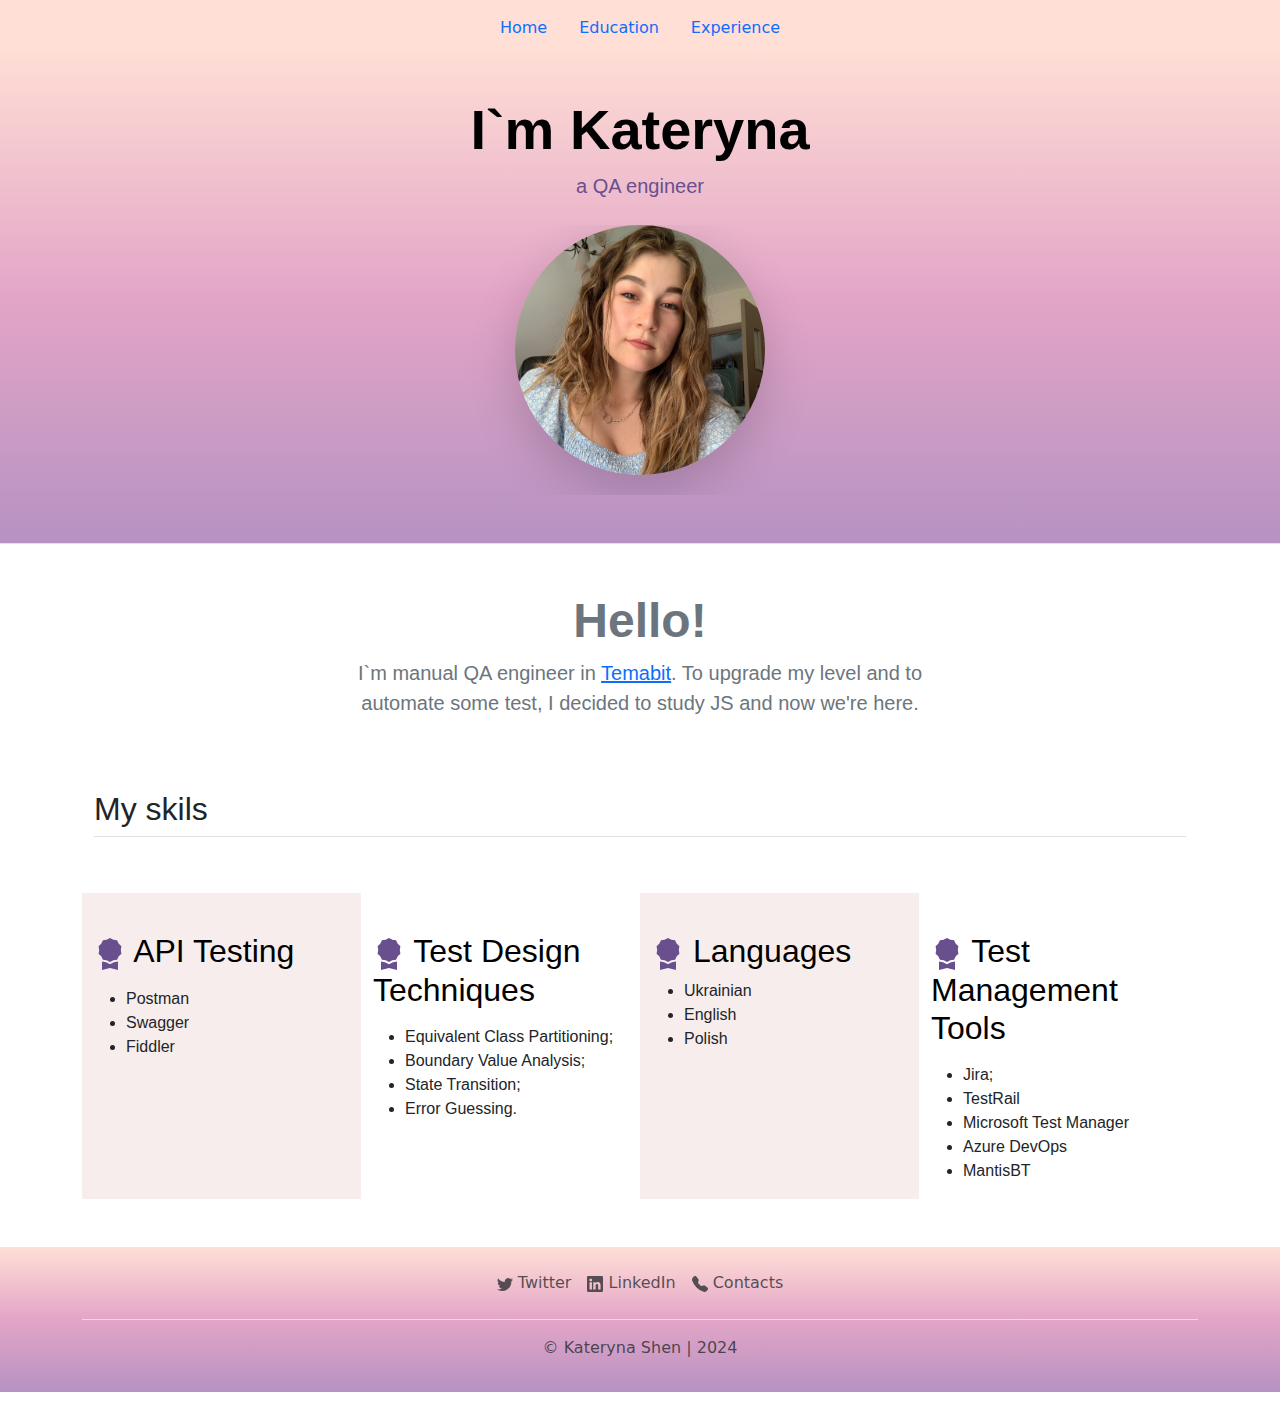
==== index.html @ a89e01e5 "Add files via upload" ====
<!DOCTYPE html>
<html lang="en">
<head>
    <meta charset="UTF-8">
    <meta name="viewport" content="width=device-width, initial-scale=1.0">
    <link href="https://cdn.jsdelivr.net/npm/bootstrap@5.3.3/dist/css/bootstrap.min.css" rel="stylesheet" integrity="sha384-QWTKZyjpPEjISv5WaRU9OFeRpok6YctnYmDr5pNlyT2bRjXh0JMhjY6hW+ALEwIH" crossorigin="anonymous">
    <link rel="stylesheet" href="./style.css">
    <link rel="stylesheet" href="https://fonts.googleapis.com/css?family=OpenSans">

    <title>Shen Kateryna</title>
</head>
<body>

    <div class="navigation">
        <header class="d-flex justify-content-sm-center pt-2">
          <ul class="nav nav-pills">
            <li class="nav-item"><a href="#\http://127.0.0.1:3000/c:/k.shen/html+JS/proPortfolio/index1.html" class="nav-link" aria-current="page">Home</a></li>
            <li class="nav-item"><a href="#" class="nav-link">Education</a></li>
            <li class="nav-item"><a href="#" class="nav-link">Experience</a></li>
          </ul>
        </header>
      </div>


    <section id = 'header'>
        <div class="px-4 py-5 text-center border-bottom">
            <h1 class="display-4 fw-bold text-body-emphasis">I`m Kateryna</h1>
            <div class="col-lg-6 mx-auto">
              <p class="lead mb-4">a QA engineer</p>
              <div class="d-grid gap-2 d-sm-flex justify-content-sm-center ">
              </div>
            </div>
            <div class="overflow-hidden" style="max-height: 30vh;">
                <div class="container px-5 ">
                  <img id = "main_photo" src="./images/main photo.jpg" class="img-fluid shadow-lg mb-5" alt="Example image" width="250" height="250" loading="lazy">
                </div>
              </div>
          </div>
    </section>
  
    <section id = "info">
        <div class="bg-white text-secondary px-4 text-center">
            <div class="py-5">
              <h2 class="display-5 fw-bold">Hello!</h2>
              <div class="col-lg-6 mx-auto">
                <p class="fs-5 mb-4">I`m manual QA engineer in <a href="https://careers.temabit.com/">Temabit</a>.
                    To upgrade my level and to automate some test, I decided to study JS and now we're here.</p>
                <div class="d-grid gap-2 d-sm-flex justify-content-sm-center">
                </div>
              </div>
            </div>
          </div>
    </section>

    <section id="education">
        <div class="container px-4" id="featured-3">
            <h2 class="pb-2 border-bottom">My skils</h2>
            <div class="row g-4 py-5 row-cols-1 row-cols-lg-4">
              <div class="feature col education1">
                <div class="feature-icon d-inline-flex align-items-center justify-content-center bg-gradient fs-2 my-3">
                </div>
                <h3 class="fs-2 text-body-emphasis">
                    <svg xmlns="http://www.w3.org/2000/svg" width="32" height="32" fill="#694F8E" class="bi bi-award-fill" viewBox="0 0 16 16">
                        <path d="m8 0 1.669.864 1.858.282.842 1.68 1.337 1.32L13.4 6l.306 1.854-1.337 1.32-.842 1.68-1.858.282L8 12l-1.669-.864-1.858-.282-.842-1.68-1.337-1.32L2.6 6l-.306-1.854 1.337-1.32.842-1.68L6.331.864z"/>
                        <path d="M4 11.794V16l4-1 4 1v-4.206l-2.018.306L8 13.126 6.018 12.1z"/>
                      </svg>
                    API Testing</h3>
                <p> 
                    <ul>
                        <li>Postman</li>
                        <li>Swagger</li>
                        <li>Fiddler</li>
                    </ul>
                </p>
                </a>
              </div>
              <div class="feature col">
                <div class="feature-icon d-inline-flex align-items-center justify-content-center bg-gradient fs-2 my-3">
                </div>
                <h3 class="fs-2 text-body-emphasis">
                    <svg xmlns="http://www.w3.org/2000/svg" width="32" height="32" fill="#694F8E" class="bi bi-award-fill" viewBox="0 0 16 16">
                        <path d="m8 0 1.669.864 1.858.282.842 1.68 1.337 1.32L13.4 6l.306 1.854-1.337 1.32-.842 1.68-1.858.282L8 12l-1.669-.864-1.858-.282-.842-1.68-1.337-1.32L2.6 6l-.306-1.854 1.337-1.32.842-1.68L6.331.864z"/>
                        <path d="M4 11.794V16l4-1 4 1v-4.206l-2.018.306L8 13.126 6.018 12.1z"/>
                      </svg>
                    Test Design Techniques</h3>
                <p> 
                    <ul>
                            <li>Equivalent Class Partitioning;</li>
                            <li>Boundary Value Analysis;</li>
                            <li>State Transition;</li>
                            <li>Error Guessing.</li>
                    </ul>
                </p>
                </a>
              </div>
              <div class="feature col education1">
                <div class="feature-icon d-inline-flex align-items-center justify-content-center  bg-gradient fs-2 my-3">
                </div>
                <h3 class="fs-2 text-body-emphasis">
                    <svg xmlns="http://www.w3.org/2000/svg" width="32" height="32" fill="#694F8E" class="bi bi-award-fill" viewBox="0 0 16 16">
                        <path d="m8 0 1.669.864 1.858.282.842 1.68 1.337 1.32L13.4 6l.306 1.854-1.337 1.32-.842 1.68-1.858.282L8 12l-1.669-.864-1.858-.282-.842-1.68-1.337-1.32L2.6 6l-.306-1.854 1.337-1.32.842-1.68L6.331.864z"/>
                        <path d="M4 11.794V16l4-1 4 1v-4.206l-2.018.306L8 13.126 6.018 12.1z"/>
                      </svg>
                      Languages</h3>
                    <ul>
                        <li>Ukrainian</li>
                        <li>English</li>
                        <li>Polish</li>
                    </ul>
              </div>
              <div class="feature col education">
                <div class="feature-icon d-inline-flex align-items-center justify-content-center bg-gradient fs-2 my-3">
                </div>
                <h3 class="fs-2 text-body-emphasis">
                    <svg xmlns="http://www.w3.org/2000/svg" width="32" height="32" fill="#694F8E" class="bi bi-award-fill" viewBox="0 0 16 16">
                        <path d="m8 0 1.669.864 1.858.282.842 1.68 1.337 1.32L13.4 6l.306 1.854-1.337 1.32-.842 1.68-1.858.282L8 12l-1.669-.864-1.858-.282-.842-1.68-1.337-1.32L2.6 6l-.306-1.854 1.337-1.32.842-1.68L6.331.864z"/>
                        <path d="M4 11.794V16l4-1 4 1v-4.206l-2.018.306L8 13.126 6.018 12.1z"/>
                      </svg>
                    Test Management Tools</h3>
                <p> <ul>
                        <li>Jira;</li>
                        <li>TestRail</li>
                        <li>Microsoft Test Manager</li>
                        <li>Azure DevOps</li>
                        <li>MantisBT</li>
                    </ul>
                </p>
            </div>
          </div>
    </section>

    <section id = 'footer'>
        <div class="container">
            <footer class="py-3 mb-4">
              <ul class="nav justify-content-center border-bottom pb-3 mb-3">
                <li class="nav-item"><a href="#" class="nav-link px-2 text-body-secondary">
                    <svg xmlns="http://www.w3.org/2000/svg" width="16" height="20" fill="currentColor" class="bi bi-twitter" viewBox="0 0 16 16">
                        <path d="M5.026 15c6.038 0 9.341-5.003 9.341-9.334q.002-.211-.006-.422A6.7 6.7 0 0 0 16 3.542a6.7 6.7 0 0 1-1.889.518 3.3 3.3 0 0 0 1.447-1.817 6.5 6.5 0 0 1-2.087.793A3.286 3.286 0 0 0 7.875 6.03a9.32 9.32 0 0 1-6.767-3.429 3.29 3.29 0 0 0 1.018 4.382A3.3 3.3 0 0 1 .64 6.575v.045a3.29 3.29 0 0 0 2.632 3.218 3.2 3.2 0 0 1-.865.115 3 3 0 0 1-.614-.057 3.28 3.28 0 0 0 3.067 2.277A6.6 6.6 0 0 1 .78 13.58a6 6 0 0 1-.78-.045A9.34 9.34 0 0 0 5.026 15"/>
                      </svg>
                    Twitter</a></li>
                <li class="nav-item"><a href="#" class="nav-link px-2 text-body-secondary">
                    <svg xmlns="http://www.w3.org/2000/svg" width="16" height="20" fill="currentColor" class="bi bi-linkedin" viewBox="0 0 16 16">
                        <path d="M0 1.146C0 .513.526 0 1.175 0h13.65C15.474 0 16 .513 16 1.146v13.708c0 .633-.526 1.146-1.175 1.146H1.175C.526 16 0 15.487 0 14.854zm4.943 12.248V6.169H2.542v7.225zm-1.2-8.212c.837 0 1.358-.554 1.358-1.248-.015-.709-.52-1.248-1.342-1.248S2.4 3.226 2.4 3.934c0 .694.521 1.248 1.327 1.248zm4.908 8.212V9.359c0-.216.016-.432.08-.586.173-.431.568-.878 1.232-.878.869 0 1.216.662 1.216 1.634v3.865h2.401V9.25c0-2.22-1.184-3.252-2.764-3.252-1.274 0-1.845.7-2.165 1.193v.025h-.016l.016-.025V6.169h-2.4c.03.678 0 7.225 0 7.225z"/>
                      </svg>
                    LinkedIn</a></li>
                <li class="nav-item"><a href="./contacts.html" class="nav-link px-2 text-body-secondary">
                    <svg xmlns="http://www.w3.org/2000/svg" width="16" height="16" fill="currentColor" class="bi bi-telephone-fill" viewBox="0 0 16 16">
                        <path fill-rule="evenodd" d="M1.885.511a1.745 1.745 0 0 1 2.61.163L6.29 2.98c.329.423.445.974.315 1.494l-.547 2.19a.68.68 0 0 0 .178.643l2.457 2.457a.68.68 0 0 0 .644.178l2.189-.547a1.75 1.75 0 0 1 1.494.315l2.306 1.794c.829.645.905 1.87.163 2.611l-1.034 1.034c-.74.74-1.846 1.065-2.877.702a18.6 18.6 0 0 1-7.01-4.42 18.6 18.6 0 0 1-4.42-7.009c-.362-1.03-.037-2.137.703-2.877z"/>
                      </svg>
                    Contacts</a></li>
              </ul>
              <p class="text-center text-body-secondary">© Kateryna Shen | 2024</p>
            </footer>

            
          </div>
    </section>

    <script src="https://cdn.jsdelivr.net/npm/bootstrap@5.3.3/dist/js/bootstrap.bundle.min.js" integrity="sha384-YvpcrYf0tY3lHB60NNkmXc5s9fDVZLESaAA55NDzOxhy9GkcIdslK1eN7N6jIeHz" crossorigin="anonymous"></script>
</body>
</html>
---- style.css ----
#header, #footer{
   background-image: linear-gradient(#FFDFD6, #E3A5C7, #B692C2);
   color: #694F8E;
}

#main_photo{
    border-radius: 50%;
}


#education, #info, #header{
    font-family: "Open Sans", sans-serif;

}

.education1{
    background-color: #F8EDED;
    padding-bottom: 30px;
}

.carousel-item{
    width: 500px;
    height: 500px;
}

.navigation{
    background-color: #FFDFD6;
}

.modal button{
    background-color: #694F8E;
}

.modal #footer{
    background-image: linear-gradient(#FFDFD6, #E3A5C7, #B692C2);
}

.modal a{
    text-decoration: none;
    color: white;
}
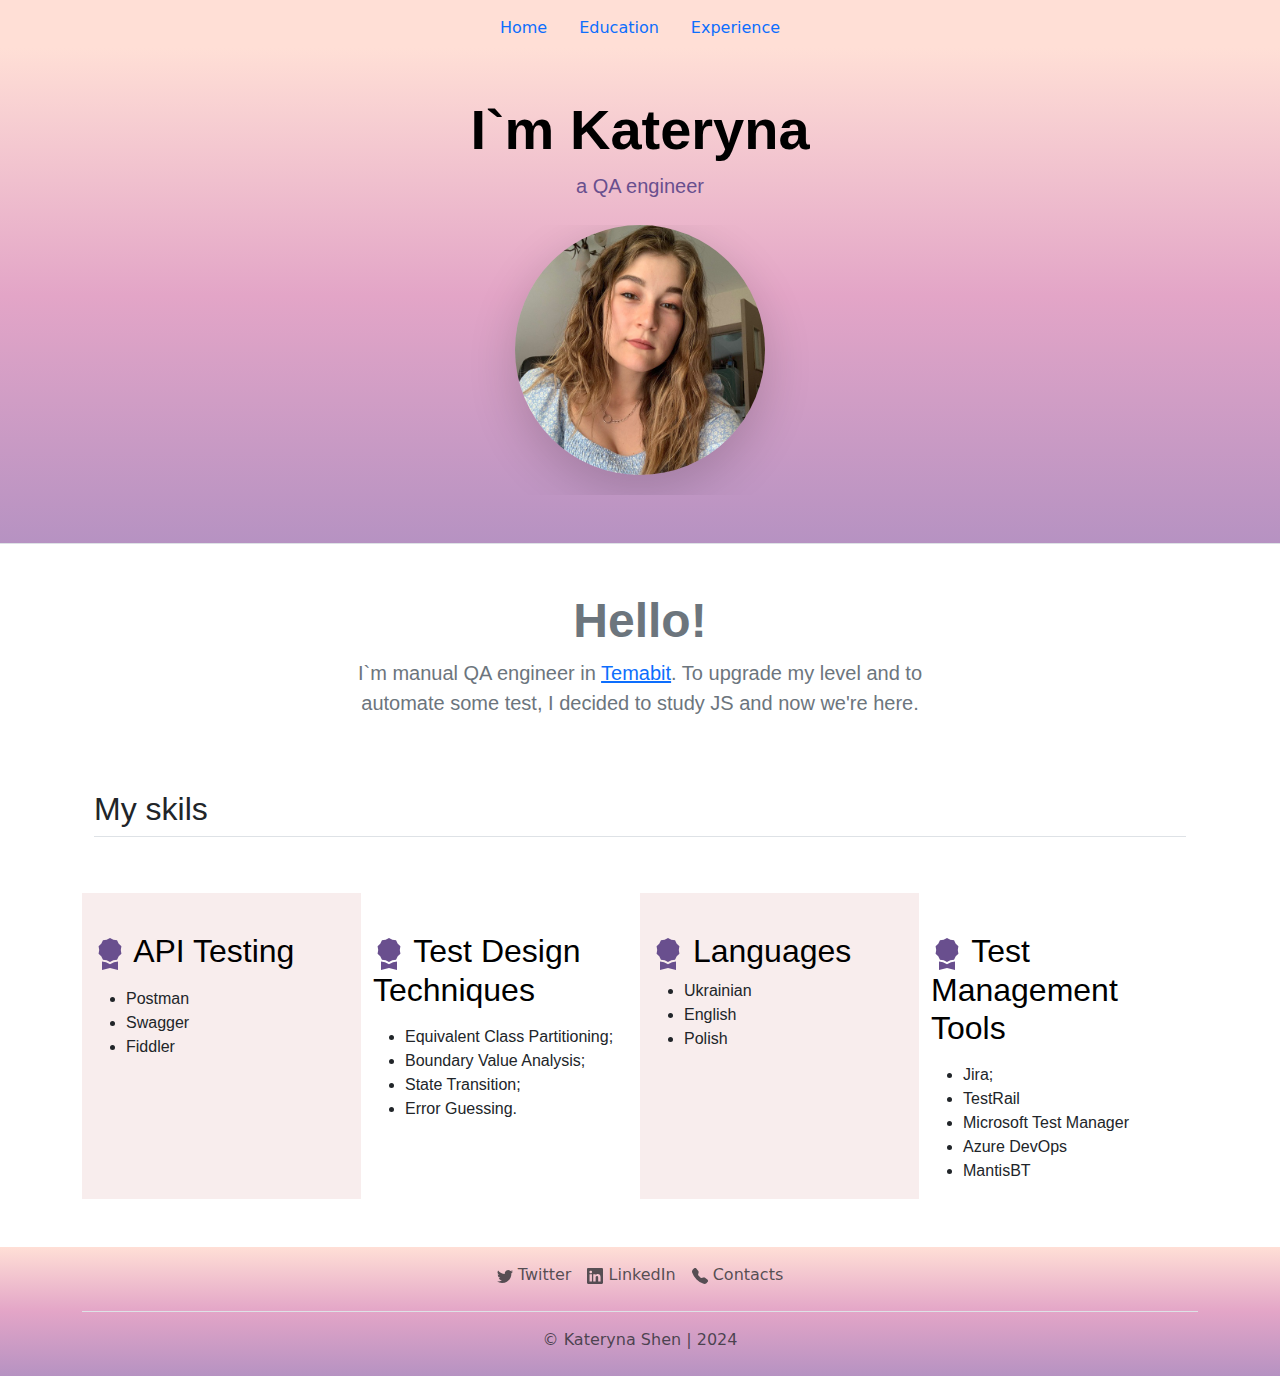
==== commit 1725b818: "Add files via upload" ====
--- a/index.html
+++ b/index.html
@@ -14,8 +14,8 @@
     <div class="navigation">
         <header class="d-flex justify-content-sm-center pt-2">
           <ul class="nav nav-pills">
-            <li class="nav-item"><a href="#\http://127.0.0.1:3000/c:/k.shen/html+JS/proPortfolio/index1.html" class="nav-link" aria-current="page">Home</a></li>
-            <li class="nav-item"><a href="#" class="nav-link">Education</a></li>
+            <li class="nav-item"><a href="./index.html" class="nav-link" aria-current="page">Home</a></li>
+            <li class="nav-item"><a href="./education.html" class="nav-link">Education</a></li>
             <li class="nav-item"><a href="#" class="nav-link">Experience</a></li>
           </ul>
         </header>
@@ -54,12 +54,12 @@
 
     <section id="education">
         <div class="container px-4" id="featured-3">
-            <h2 class="pb-2 border-bottom">My skils</h2>
+            <h2 class="pb-2 border-bottom ">My skils</h2>
             <div class="row g-4 py-5 row-cols-1 row-cols-lg-4">
               <div class="feature col education1">
                 <div class="feature-icon d-inline-flex align-items-center justify-content-center bg-gradient fs-2 my-3">
                 </div>
-                <h3 class="fs-2 text-body-emphasis">
+                <h3 class="fs-2 text-body-emphasis ">
                     <svg xmlns="http://www.w3.org/2000/svg" width="32" height="32" fill="#694F8E" class="bi bi-award-fill" viewBox="0 0 16 16">
                         <path d="m8 0 1.669.864 1.858.282.842 1.68 1.337 1.32L13.4 6l.306 1.854-1.337 1.32-.842 1.68-1.858.282L8 12l-1.669-.864-1.858-.282-.842-1.68-1.337-1.32L2.6 6l-.306-1.854 1.337-1.32.842-1.68L6.331.864z"/>
                         <path d="M4 11.794V16l4-1 4 1v-4.206l-2.018.306L8 13.126 6.018 12.1z"/>
@@ -116,7 +116,8 @@
                         <path d="m8 0 1.669.864 1.858.282.842 1.68 1.337 1.32L13.4 6l.306 1.854-1.337 1.32-.842 1.68-1.858.282L8 12l-1.669-.864-1.858-.282-.842-1.68-1.337-1.32L2.6 6l-.306-1.854 1.337-1.32.842-1.68L6.331.864z"/>
                         <path d="M4 11.794V16l4-1 4 1v-4.206l-2.018.306L8 13.126 6.018 12.1z"/>
                       </svg>
-                    Test Management Tools</h3>
+                    Test Management
+                    Tools</h3>
                 <p> <ul>
                         <li>Jira;</li>
                         <li>TestRail</li>
@@ -131,7 +132,7 @@
 
     <section id = 'footer'>
         <div class="container">
-            <footer class="py-3 mb-4">
+            <footer class="py-2">
               <ul class="nav justify-content-center border-bottom pb-3 mb-3">
                 <li class="nav-item"><a href="#" class="nav-link px-2 text-body-secondary">
                     <svg xmlns="http://www.w3.org/2000/svg" width="16" height="20" fill="currentColor" class="bi bi-twitter" viewBox="0 0 16 16">
